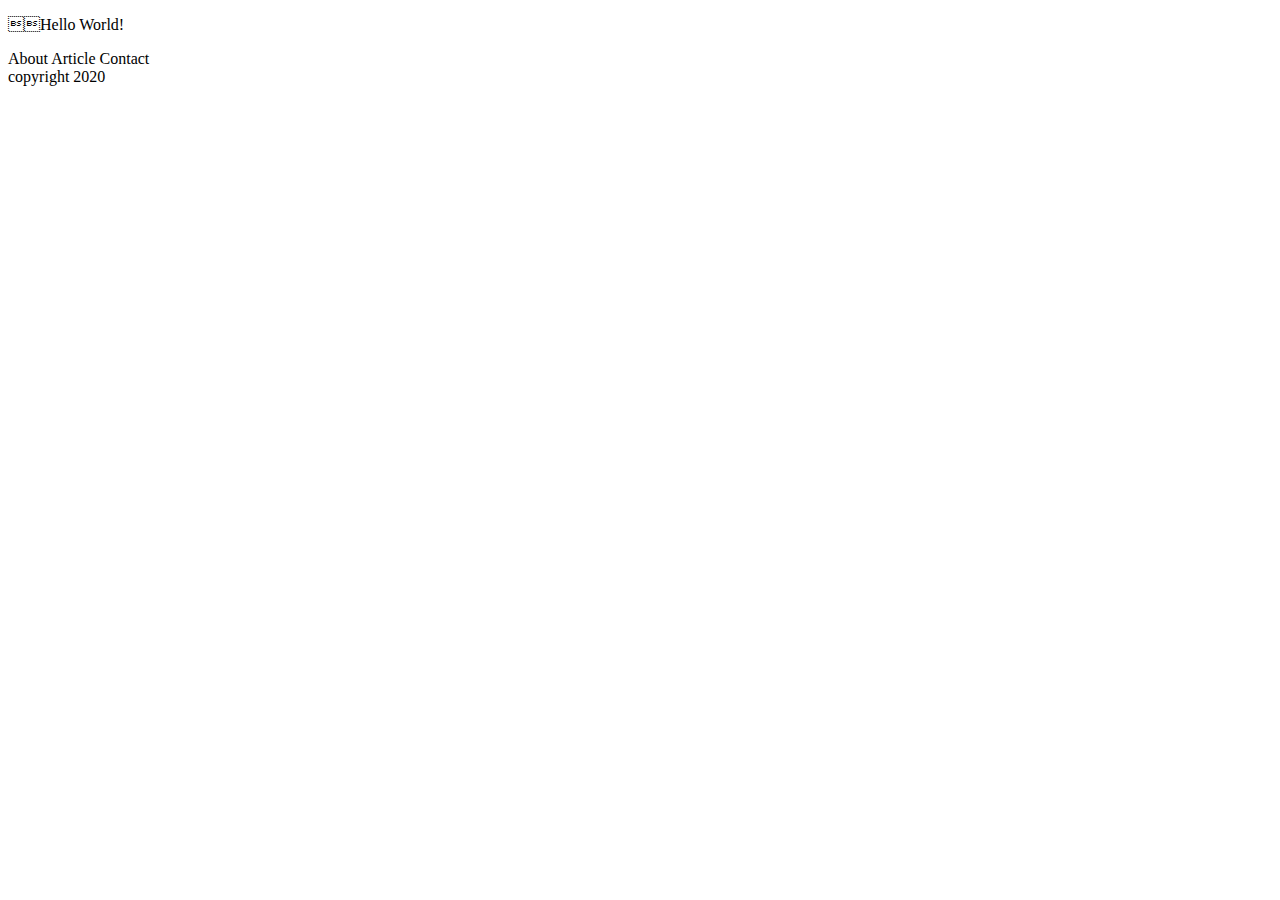
==== index.html @ 50a8f5ea "creat html.index" ====
<!DOCTYPE html>
<html>
    <head>
        <meta charset="utf-8" />
         <title>Who's personal blog</title>
        <meta name="description" context="Example" />
    </head>
    <body>
        <p>Hello World!</p>
    </body>
    <sideBar>
        <li>
            <l1>About</l1>
            <l2>Article</l2>
            <l3>Contact</l3>
        </li>
    </sideBar>
    <footer>
        <a>copyright 2020</a>
    </footer>
</html>
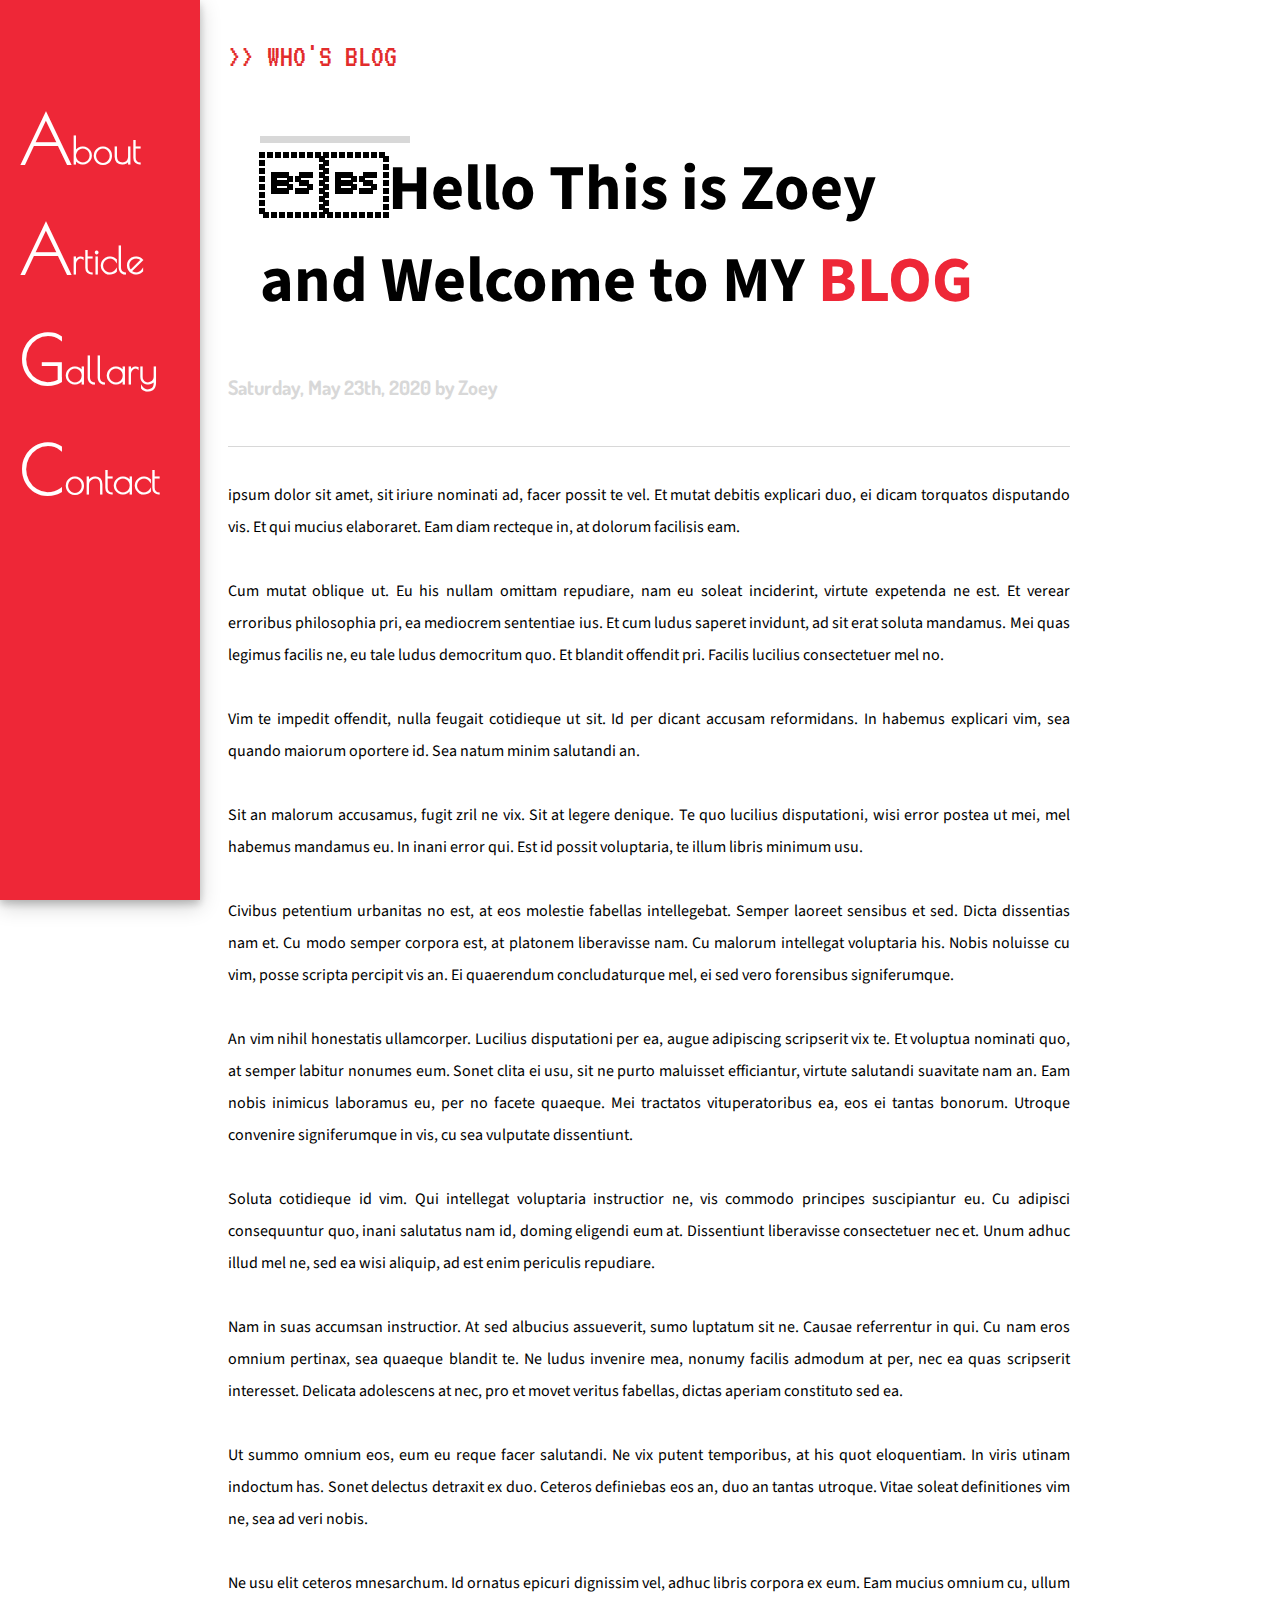
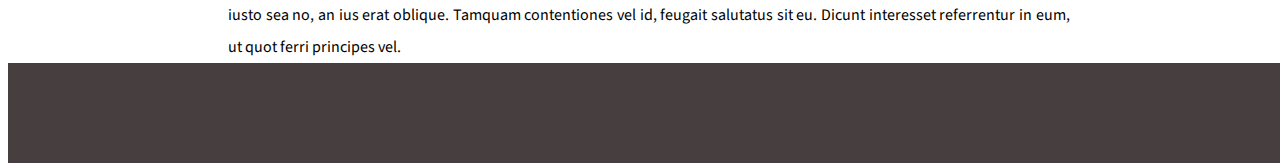
==== commit 50665f00: "update the style of the website" ====
--- a/index.html
+++ b/index.html
@@ -1,21 +1,86 @@
 <!DOCTYPE html>
 <html>
-    <head>
-        <meta charset="utf-8" />
-         <title>Who's personal blog</title>
-        <meta name="description" context="Example" />
-    </head>
-    <body>
-        <p>Hello World!</p>
-    </body>
-    <sideBar>
-        <li>
-            <l1>About</l1>
-            <l2>Article</l2>
-            <l3>Contact</l3>
-        </li>
-    </sideBar>
-    <footer>
-        <a>copyright 2020</a>
-    </footer>
+
+<head>
+    <meta charset="utf-8" />
+    <title>Who's blog</title>
+    <meta name="description" context="Example" />
+    <link rel="stylesheet" type="text/css" href="style.css">
+</head>
+
+<body>
+    <nav>
+        <div class="l_side_bar_list">
+            <a href="#">A<small>bout</small></a>
+            <a href="#">A<small>rticle</small></a>
+            <a href="#">G<small>allary</small></a>
+            <a href="#">C<small>ontact</small></a>
+        </div>
+    </nav>
+
+    <div class="grid_container">
+        <main>
+            <header>>> WHO'S BLOG</header>
+            <div class="article_title">
+                <div class="title_dec"></div>
+                <h1 class="about_me_title">Hello This is Zoey
+                    <br/>and Welcome to MY <span style="color: #ee2737;">BLOG</span>
+                </h1>
+                <h6 class="date">Saturday, May 23th, 2020 by Zoey</h6>
+            </div>
+            <article>
+                <br/>
+                ipsum dolor sit amet, sit iriure nominati ad, facer possit te vel. Et mutat debitis explicari duo,
+                ei dicam torquatos disputando vis. Et qui mucius elaboraret. Eam diam recteque in, at dolorum facilisis
+                eam.<br/>
+                <br/>
+                Cum mutat oblique ut. Eu his nullam omittam repudiare, nam eu soleat inciderint, virtute expetenda ne
+                est. Et verear erroribus philosophia pri, ea mediocrem sententiae ius. Et cum ludus saperet invidunt, ad
+                sit erat soluta mandamus. Mei quas legimus facilis ne, eu tale ludus democritum quo. Et blandit offendit
+                pri. Facilis lucilius consectetuer mel no.<br/>
+                <br/>
+                Vim te impedit offendit, nulla feugait cotidieque ut sit. Id per dicant accusam reformidans. In habemus
+                explicari vim, sea quando maiorum oportere id. Sea natum minim salutandi an.<br/>
+                <br/>
+                Sit an malorum accusamus, fugit zril ne vix. Sit at legere denique. Te quo lucilius disputationi, wisi
+                error postea ut mei, mel habemus mandamus eu. In inani error qui. Est id possit voluptaria, te illum
+                libris minimum usu.<br/>
+                <br/>
+                Civibus petentium urbanitas no est, at eos molestie fabellas intellegebat. Semper laoreet sensibus et
+                sed. Dicta dissentias nam et. Cu modo semper corpora est, at platonem liberavisse nam. Cu malorum
+                intellegat voluptaria his. Nobis noluisse cu vim, posse scripta percipit vis an. Ei quaerendum
+                concludaturque mel, ei sed vero forensibus signiferumque.<br/>
+                <br/>
+                An vim nihil honestatis ullamcorper. Lucilius disputationi per ea, augue adipiscing scripserit vix te.
+                Et voluptua nominati quo, at semper labitur nonumes eum. Sonet clita ei usu, sit ne purto maluisset
+                efficiantur, virtute salutandi suavitate nam an. Eam nobis inimicus laboramus eu, per no facete quaeque.
+                Mei tractatos vituperatoribus ea, eos ei tantas bonorum. Utroque convenire signiferumque in vis, cu sea
+                vulputate dissentiunt.<br/>
+                <br/>
+                Soluta cotidieque id vim. Qui intellegat voluptaria instructior ne, vis commodo principes suscipiantur
+                eu. Cu adipisci consequuntur quo, inani salutatus nam id, doming eligendi eum at. Dissentiunt
+                liberavisse consectetuer nec et. Unum adhuc illud mel ne, sed ea wisi aliquip, ad est enim periculis
+                repudiare.<br/>
+                <br/>
+                Nam in suas accumsan instructior. At sed albucius assueverit, sumo luptatum sit ne. Causae referrentur
+                in qui. Cu nam eros omnium pertinax, sea quaeque blandit te. Ne ludus invenire mea, nonumy facilis
+                admodum at per, nec ea quas scripserit interesset. Delicata adolescens at nec, pro et movet veritus
+                fabellas, dictas aperiam constituto sed ea.<br/>
+                <br/>
+                Ut summo omnium eos, eum eu reque facer salutandi. Ne vix putent temporibus, at his quot eloquentiam. In
+                viris utinam indoctum has. Sonet delectus detraxit ex duo. Ceteros definiebas eos an, duo an tantas
+                utroque. Vitae soleat definitiones vim ne, sea ad veri nobis.<br/>
+                <br/>
+                Ne usu elit ceteros mnesarchum. Id ornatus epicuri dignissim vel, adhuc libris corpora ex eum. Eam
+                mucius omnium cu, ullum iusto sea no, an ius erat oblique. Tamquam contentiones vel id, feugait
+                salutatus sit eu. Dicunt interesset referrentur in eum, ut quot ferri principes vel.<br/>
+            </article>
+        </main>
+        <footer>
+ 
+        </footer>
+    </div>
+
+</body>
+
 </html>--- a/style.css
+++ b/style.css
@@ -0,0 +1,122 @@
+@import url('https://fonts.googleapis.com/css2?family=Dosis:wght@200&family=Poiret+One&family=Source+Sans+Pro&family=VT323&display=swap');
+
+
+
+*{
+  box-sizing: border-box;
+}
+
+header{
+  color: #e22c2c;
+  font-size: 2rem;
+  padding-top: 2rem;
+  font-family: 'VT323', monospace;
+}
+
+body {
+  font-family: 'Source Sans Pro', sans-serif;
+  margin-bottom: 0;
+  margin-right: 0;
+}
+  
+  /* Style the side navigation */
+  .grid_container {
+      display: grid;
+      grid-template-areas: 
+      'header'
+      'main'
+      'main'
+      'main'
+      'footer';
+  }
+
+  .title_dec{
+    width: 150px;
+    border: #d8d8d8;
+    border-bottom-style: solid;
+    border-bottom-width: 7px;
+    padding-top: 4rem;
+    margin-left: 2rem;
+  }
+
+  .about_me_title{
+    padding-left: 2rem;
+    font-size: 4rem;
+    margin-top: auto;
+  }
+
+  .date{
+    font-size: 125%;
+    font-family: 'Dosis', sans-serif;
+    color: #d8d8d8;
+  }
+  
+  article{
+    margin-right: 20%;
+    text-align: justify;
+    line-height: 200%;
+    border-top: #d8d8d8;
+    border-top-style: solid;
+    border-top-width: 1px;
+    font-family: 'Source Sans Pro', sans-serif;
+    }
+
+
+  nav {
+    height: 100%;
+    width: 200px;
+    position: fixed;
+    z-index: 1;
+    top: 0;
+    left: 0;
+    background-color: #ee2737;
+    overflow-x: hidden;
+    padding-top: 90px;
+    line-height: 60px;
+    box-shadow: 0 4px 8px 0 rgba(0, 0, 0, 0.2), 0 6px 20px 0 rgba(0, 0, 0, 0.19);
+  }
+  
+  
+  /* Side navigation links */
+  nav a {
+    color: white;
+    padding: 20px;
+    text-decoration: none;
+    display: block;
+    font-family: 'Poiret One', cursive;
+    font-size: 64px;
+    font-weight: bold;
+  }
+  
+  /* Change color on hover */
+  nav a:hover {
+    background-color: #d8d8d8;
+    color:rgb(100, 13, 13);
+  }
+  
+  /* Style the content */
+  main {
+    grid-area: main;
+    margin-left: 200px;
+    padding-left: 20px;
+  }
+
+  /*style the footer*/
+  footer {
+      height: 100px;
+      width: 100%;
+      grid-area: footer;
+      text-align: center;
+      background-color: rgb(71, 63, 63);
+      padding-bottom: 0;
+      margin-bottom: 0;
+      
+  }
+
+  footer p {
+      color: white;
+  }
+
+  small{
+    font-size: 36px;
+  }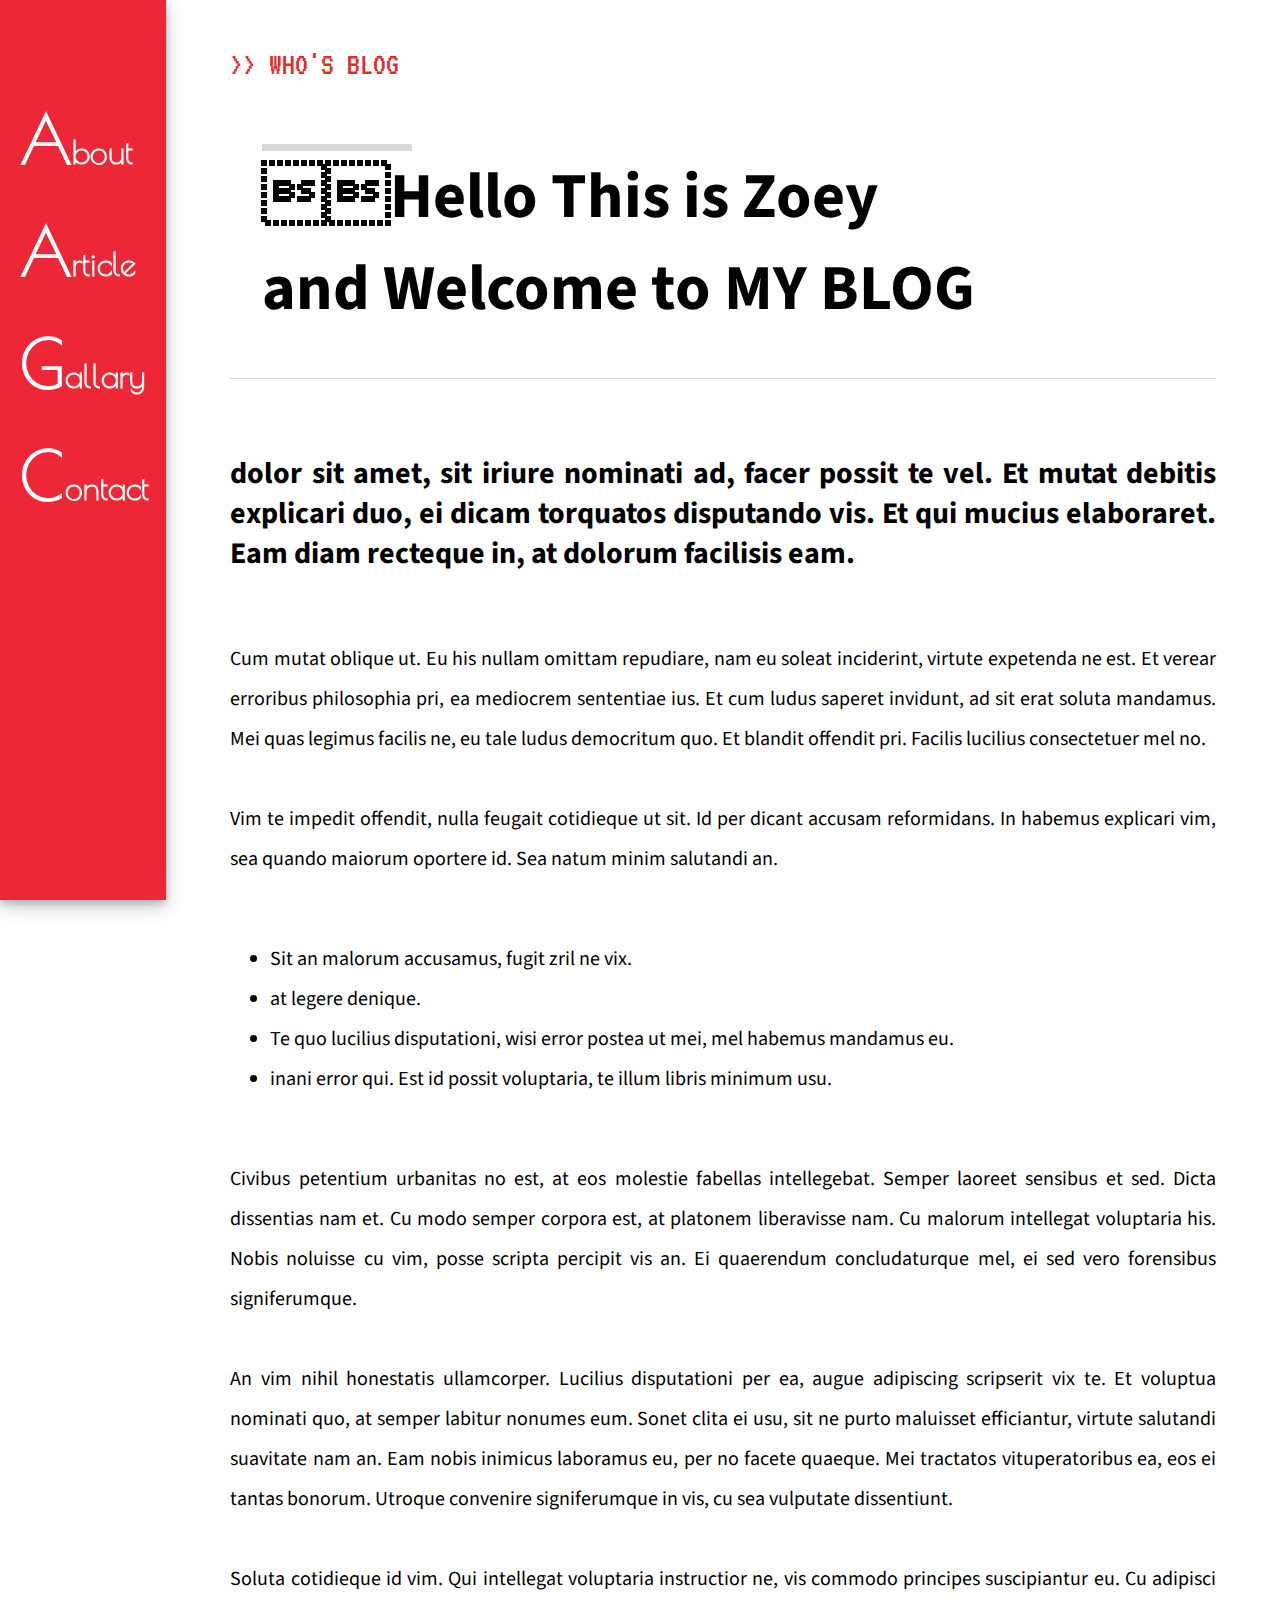
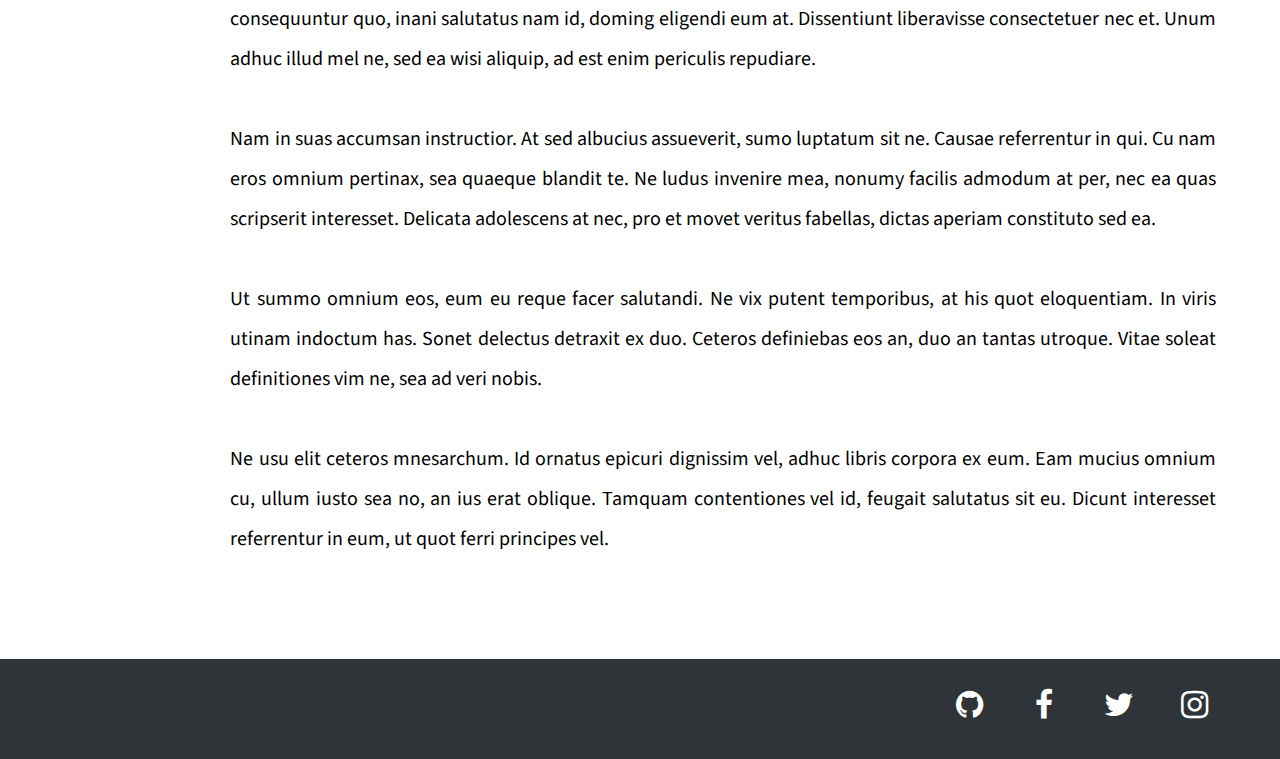
==== commit 1a84fb82: "fix problems and add Responsive view features" ====
--- a/index.html
+++ b/index.html
@@ -5,82 +5,90 @@
     <meta charset="utf-8" />
     <title>Who's blog</title>
     <meta name="description" context="Example" />
-    <link rel="stylesheet" type="text/css" href="style.css">
+    <link rel="stylesheet" href="assets/css/style.css">
+    <link rel="stylesheet" href="https://cdnjs.cloudflare.com/ajax/libs/font-awesome/4.7.0/css/font-awesome.min.css">
+    <meta name="viewport" content="width=device-width, initial-scale=1.0">
+
 </head>
 
 <body>
-    <nav>
-        <div class="l_side_bar_list">
-            <a href="#">A<small>bout</small></a>
-            <a href="#">A<small>rticle</small></a>
-            <a href="#">G<small>allary</small></a>
-            <a href="#">C<small>ontact</small></a>
+    <div class="nav_bar">
+        <ur>
+            <li><a href="index.html">A<small>bout</small></a></li>
+            <li><a href="html/article.html">A<small>rticle</small></a></li>
+            <li><a href="html/gallary.html">G<small>allary</small></a></li>
+            <li><a href="html/contact.html">C<small>ontact</small></a></li>
+        </ur>
+    </div>
+    <main>
+
+        <header>>> WHO'S BLOG</header>
+        <div class="article_title">
+            <div class="title_dec"></div>
+            <h1 class="title">Hello This is Zoey
+                <br />and Welcome to MY BLOG
+            </h1>
         </div>
-    </nav>
-
-    <div class="grid_container">
-        <main>
-            <header>>> WHO'S BLOG</header>
-            <div class="article_title">
-                <div class="title_dec"></div>
-                <h1 class="about_me_title">Hello This is Zoey
-                    <br/>and Welcome to MY <span style="color: #ee2737;">BLOG</span>
-                </h1>
-                <h6 class="date">Saturday, May 23th, 2020 by Zoey</h6>
-            </div>
-            <article>
-                <br/>
-                ipsum dolor sit amet, sit iriure nominati ad, facer possit te vel. Et mutat debitis explicari duo,
-                ei dicam torquatos disputando vis. Et qui mucius elaboraret. Eam diam recteque in, at dolorum facilisis
-                eam.<br/>
-                <br/>
-                Cum mutat oblique ut. Eu his nullam omittam repudiare, nam eu soleat inciderint, virtute expetenda ne
-                est. Et verear erroribus philosophia pri, ea mediocrem sententiae ius. Et cum ludus saperet invidunt, ad
-                sit erat soluta mandamus. Mei quas legimus facilis ne, eu tale ludus democritum quo. Et blandit offendit
-                pri. Facilis lucilius consectetuer mel no.<br/>
-                <br/>
-                Vim te impedit offendit, nulla feugait cotidieque ut sit. Id per dicant accusam reformidans. In habemus
-                explicari vim, sea quando maiorum oportere id. Sea natum minim salutandi an.<br/>
-                <br/>
-                Sit an malorum accusamus, fugit zril ne vix. Sit at legere denique. Te quo lucilius disputationi, wisi
-                error postea ut mei, mel habemus mandamus eu. In inani error qui. Est id possit voluptaria, te illum
-                libris minimum usu.<br/>
-                <br/>
-                Civibus petentium urbanitas no est, at eos molestie fabellas intellegebat. Semper laoreet sensibus et
-                sed. Dicta dissentias nam et. Cu modo semper corpora est, at platonem liberavisse nam. Cu malorum
-                intellegat voluptaria his. Nobis noluisse cu vim, posse scripta percipit vis an. Ei quaerendum
-                concludaturque mel, ei sed vero forensibus signiferumque.<br/>
-                <br/>
-                An vim nihil honestatis ullamcorper. Lucilius disputationi per ea, augue adipiscing scripserit vix te.
-                Et voluptua nominati quo, at semper labitur nonumes eum. Sonet clita ei usu, sit ne purto maluisset
-                efficiantur, virtute salutandi suavitate nam an. Eam nobis inimicus laboramus eu, per no facete quaeque.
-                Mei tractatos vituperatoribus ea, eos ei tantas bonorum. Utroque convenire signiferumque in vis, cu sea
-                vulputate dissentiunt.<br/>
-                <br/>
-                Soluta cotidieque id vim. Qui intellegat voluptaria instructior ne, vis commodo principes suscipiantur
-                eu. Cu adipisci consequuntur quo, inani salutatus nam id, doming eligendi eum at. Dissentiunt
-                liberavisse consectetuer nec et. Unum adhuc illud mel ne, sed ea wisi aliquip, ad est enim periculis
-                repudiare.<br/>
-                <br/>
-                Nam in suas accumsan instructior. At sed albucius assueverit, sumo luptatum sit ne. Causae referrentur
-                in qui. Cu nam eros omnium pertinax, sea quaeque blandit te. Ne ludus invenire mea, nonumy facilis
-                admodum at per, nec ea quas scripserit interesset. Delicata adolescens at nec, pro et movet veritus
-                fabellas, dictas aperiam constituto sed ea.<br/>
-                <br/>
-                Ut summo omnium eos, eum eu reque facer salutandi. Ne vix putent temporibus, at his quot eloquentiam. In
-                viris utinam indoctum has. Sonet delectus detraxit ex duo. Ceteros definiebas eos an, duo an tantas
-                utroque. Vitae soleat definitiones vim ne, sea ad veri nobis.<br/>
-                <br/>
-                Ne usu elit ceteros mnesarchum. Id ornatus epicuri dignissim vel, adhuc libris corpora ex eum. Eam
-                mucius omnium cu, ullum iusto sea no, an ius erat oblique. Tamquam contentiones vel id, feugait
-                salutatus sit eu. Dicunt interesset referrentur in eum, ut quot ferri principes vel.<br/>
-            </article>
-        </main>
-        <footer>
- 
-        </footer>
-    </div>
-
+        <article>
+            <h2 class="subtitle">dolor sit amet, sit iriure nominati ad, facer possit te vel. Et mutat
+                debitis explicari duo,
+                ei dicam torquatos disputando vis. Et qui mucius elaboraret. Eam diam recteque in, at dolorum
+                facilisis
+                eam.</h2> 
+            <br />
+            Cum mutat oblique ut. Eu his nullam omittam repudiare, nam eu soleat inciderint, virtute expetenda ne
+            est. Et verear erroribus philosophia pri, ea mediocrem sententiae ius. Et cum ludus saperet invidunt, ad
+            sit erat soluta mandamus. Mei quas legimus facilis ne, eu tale ludus democritum quo. Et blandit offendit
+            pri. Facilis lucilius consectetuer mel no.<br />
+            <br />
+            Vim te impedit offendit, nulla feugait cotidieque ut sit. Id per dicant accusam reformidans. In habemus
+            explicari vim, sea quando maiorum oportere id. Sea natum minim salutandi an.<br />
+            <br />
+            <ul>
+                <li>Sit an malorum accusamus, fugit zril ne vix.</li>
+                <li>at legere denique.</li>
+                <li>Te quo lucilius disputationi, wisi error postea ut mei, mel habemus mandamus eu.</li>
+                <li>inani error qui. Est id possit voluptaria, te illum libris minimum usu.</li>
+            </ul>
+            <br />
+            Civibus petentium urbanitas no est, at eos molestie fabellas intellegebat. Semper laoreet sensibus et
+            sed. Dicta dissentias nam et. Cu modo semper corpora est, at platonem liberavisse nam. Cu malorum
+            intellegat voluptaria his. Nobis noluisse cu vim, posse scripta percipit vis an. Ei quaerendum
+            concludaturque mel, ei sed vero forensibus signiferumque.<br />
+            <br />
+            An vim nihil honestatis ullamcorper. Lucilius disputationi per ea, augue adipiscing scripserit vix te.
+            Et voluptua nominati quo, at semper labitur nonumes eum. Sonet clita ei usu, sit ne purto maluisset
+            efficiantur, virtute salutandi suavitate nam an. Eam nobis inimicus laboramus eu, per no facete quaeque.
+            Mei tractatos vituperatoribus ea, eos ei tantas bonorum. Utroque convenire signiferumque in vis, cu sea
+            vulputate dissentiunt.<br />
+            <br />
+            Soluta cotidieque id vim. Qui intellegat voluptaria instructior ne, vis commodo principes suscipiantur
+            eu. Cu adipisci consequuntur quo, inani salutatus nam id, doming eligendi eum at. Dissentiunt
+            liberavisse consectetuer nec et. Unum adhuc illud mel ne, sed ea wisi aliquip, ad est enim periculis
+            repudiare.<br />
+            <br />
+            Nam in suas accumsan instructior. At sed albucius assueverit, sumo luptatum sit ne. Causae referrentur
+            in qui. Cu nam eros omnium pertinax, sea quaeque blandit te. Ne ludus invenire mea, nonumy facilis
+            admodum at per, nec ea quas scripserit interesset. Delicata adolescens at nec, pro et movet veritus
+            fabellas, dictas aperiam constituto sed ea.<br />
+            <br />
+            Ut summo omnium eos, eum eu reque facer salutandi. Ne vix putent temporibus, at his quot eloquentiam. In
+            viris utinam indoctum has. Sonet delectus detraxit ex duo. Ceteros definiebas eos an, duo an tantas
+            utroque. Vitae soleat definitiones vim ne, sea ad veri nobis.<br />
+            <br />
+            Ne usu elit ceteros mnesarchum. Id ornatus epicuri dignissim vel, adhuc libris corpora ex eum. Eam
+            mucius omnium cu, ullum iusto sea no, an ius erat oblique. Tamquam contentiones vel id, feugait
+            salutatus sit eu. Dicunt interesset referrentur in eum, ut quot ferri principes vel.<br />
+        </article>
+    </main>
+    <footer>
+        <div class="socials-nav">
+            <a href="https://github.com/af9946"><i class="fa fa-github fa-2x"></i></a>
+            <a href="https://www.facebook.com/"><i class="fa fa-facebook fa-2x"></i></a>
+            <a href="https://twitter.com/explore"><i class="fa fa-twitter fa-2x"></i></a>
+            <a href="https://www.instagram.com/"><i class="fa fa-instagram fa-2x"></i></a>
+        </div>
+    </footer>
 </body>
 
 </html>--- a/assets/css/style.css
+++ b/assets/css/style.css
@@ -0,0 +1,188 @@
+@import url('https://fonts.googleapis.com/css2?family=Dosis:wght@200&family=Poiret+One&family=Source+Sans+Pro&family=VT323&display=swap');
+@import url('post.css');
+@import url('gallary.css');
+@import url('contact.css');
+@import url('article.css');
+
+
+*{
+  box-sizing: border-box;
+}
+
+header{
+  color: #e22c2c;
+  font-size: 2rem;
+  padding-top: 3rem;
+  font-family: 'VT323', monospace;
+}
+
+body {
+  font-family: 'Source Sans Pro', sans-serif;
+  margin:0;
+}
+  
+  .title_dec{
+    width: 150px;
+    border: #d8d8d8;
+    border-bottom-style: solid;
+    border-bottom-width: 7px;
+    padding-top: 4rem;
+    margin-left: 2rem;
+  }
+
+  .title{
+    padding-left: 2rem;
+    font-size: 4rem;
+    margin-top: auto;
+  }
+
+  
+  article{
+    text-align: justify;
+    line-height: 200%;
+    border-top: #d8d8d8;
+    border-top-style: solid;
+    border-top-width: 1px;
+    font-family: 'Source Sans Pro', sans-serif;
+    padding-top: 50px;
+    font-size: 20px;
+    }
+
+
+  .nav_bar {
+    list-style-type: none;
+    height: 100%;
+    width: 13%;
+    position: fixed;
+    z-index: 1;
+    top: 0;
+    left: 0;
+    background-color: #ee2737;
+    overflow-x: auto;
+    padding-top: 90px;
+    line-height: 60px;
+    box-shadow: 0 4px 8px 0 rgba(0, 0, 0, 0.2), 0 6px 20px 0 rgba(0, 0, 0, 0.19);
+  }
+
+  .nav_bar ul{
+    list-style-type: none;
+  }
+  
+  
+  .nav_bar li a {
+    color: white;
+    padding: 20px;
+    text-decoration: none;
+    display: block;
+    font-family: 'Poiret One', cursive;
+    font-size: 64px;
+    font-weight: bold;
+  }
+  
+  .nav_bar li a:hover {
+    background-color: white;
+    color:#ee2737;
+  }
+  
+  main {
+    margin-right: 5%;
+    margin-left: 18%;
+    padding-bottom: 100px;
+  }
+
+  footer {
+      height: 100px;
+      width: 100%;
+      text-align: center;
+      background-color: #2e3438;
+      padding: 0;
+      margin: 0;
+  }
+
+  footer p {
+      color: white;
+  }
+
+  .socials-nav{
+    float: right;
+    padding-top: 20px;
+    padding-right: 50px;
+  }
+
+  .fa{
+    font-size: 100px;
+    text-align: center;
+    text-decoration: none;
+    vertical-align: middle;
+    display: table-cell;
+    color: white;
+    padding:10px;
+    width: 72px;
+    height: 72px;
+    background-position: center;
+  }
+  
+  .fa:hover {
+      opacity: 0.7;
+      color: #ee2737;
+  }
+
+  small{
+    font-size: 0.5em;
+  }
+
+  /* style in tablet */
+  @media (max-width:900px){
+      .nav_bar{
+        width: 100%;
+        height: auto;
+        position: relative;
+        padding: 0;
+        margin: 0;
+      }
+
+      .nav_bar li a{
+        float: left;
+        padding: 15px;
+        font-size: 20px;
+        color: white;
+      }
+
+      small{
+        font-size: 1em;
+      }
+
+      main{
+        margin-left: 5%;
+      }
+
+  }
+/* style in cellphone */
+
+  @media (max-width:500px){
+
+    .nav_bar li a{
+      text-align: center;
+      float: none;
+      line-height: 30px;
+    }
+
+
+    main{
+      margin-left: 5%;
+      margin-right: 5%;
+    }
+
+    .title{
+      font-size: 2.5em;
+    }
+
+    .subtitle{
+      font-size: 1.5 em;
+    }
+
+    article{
+      font-size: 1em;
+    }
+
+}